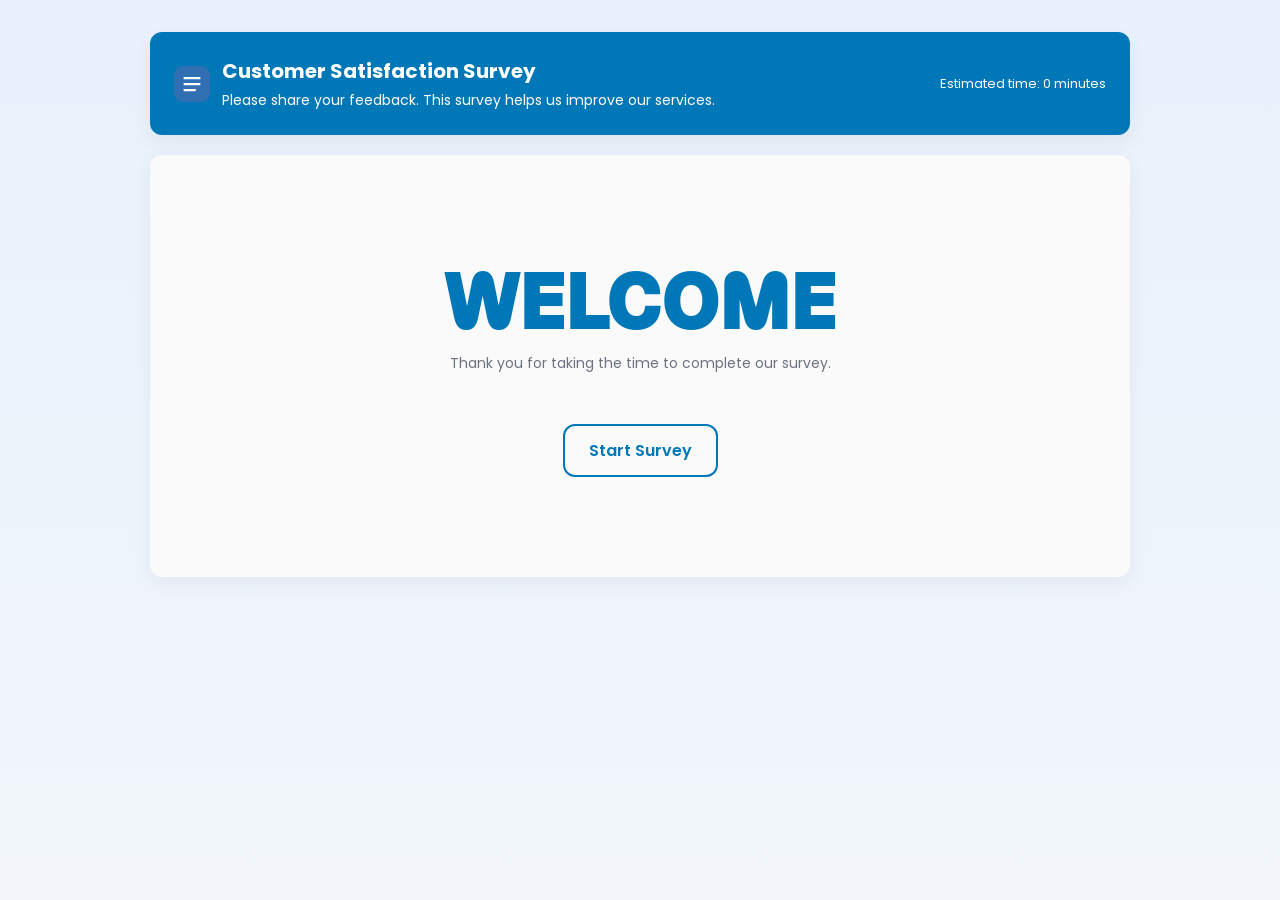
==== ad/user/index.html @ cf136464 "FILES FOR SURVEY" ====
<!doctype html>
<html lang="en">

<head>
    <meta charset="utf-8" />
    <meta name="viewport" content="width=device-width,initial-scale=1" />
    <title>Customer Satisfaction Survey</title>
    <link rel="stylesheet" href="user.css">
</head>

<body>
    <div class="container">
        <header class="card">
            <div class="title">
                <svg width="36" height="36" viewBox="0 0 24 24" fill="none" aria-hidden>
                    <rect width="24" height="24" rx="6" fill="#2f6fb2" />
                    <path d="M7 12h10M7 8h10M7 16h7" stroke="#fff" stroke-width="1.5" stroke-linecap="round"
                        stroke-linejoin="round" />
                </svg>
                <div>
                    <h1>Customer Satisfaction Survey</h1>
                    <p class="lead">Please share your feedback. This survey helps us improve our services.</p>
                </div>
            </div>
            <div style="text-align:right">
                <div id="estimatedTime">
                    Estimated time: 0 minutes
                </div>
            </div>
        </header>

        <section id="welcome" class="card welcome">
            <h2 class="momo">WELCOME</h2>
            <p class="lead">Thank you for taking the time to complete our survey.</p>
            <button id="startBtn" class="start-btn">Start Survey</button>
        </section>

        <section id="surveyWrap" class="card survey-wrap">
            <form id="surveyForm"></form>
            <div class="actions">
                <button id="clearBtn" class="btn secondary" type="button">Clear Answers</button>
                <button id="submitBtn" class="btn primary" type="button">Submit Survey</button>
            </div>
        </section>

        <section id="results" class="card results">
            <h2>Survey Results</h2>
            <div class="summary">
                <div class="score-box">
                    <div style="font-size:20px;color:var(--muted)">Overall Score</div>
                    <div id="overallScore" class="score-large">—</div>
                    <div style="font-size:20px;color:var(--muted)">out of 5</div>
                </div>
                <div class="analysis">
                    <h3>Summary</h3>
                    <p id="resultText">—</p>
                    <ul id="categoryList" style="margin:6px 0 0 18px;color:var(--muted); font-weight: 200;"></ul>
                    <div style="margin-top:14px;display:flex;gap:10px">
                        <button id="retakeBtn" class="btn secondary" type="button">Retake Survey</button>
                        <button id="finishBtn" class="btn primary" type="button">Finish</button>
                    </div>
                </div>
            </div>
        </section>
    </div>

    <script src="user-script.js" defer></script>
</body>

</html>
---- ad/user/user.css ----
@import url('https://fonts.googleapis.com/css2?family=Poppins:ital,wght@0,100;0,200;0,300;0,400;0,500;0,600;0,700;0,800;0,900;1,100;1,200;1,300;1,400;1,500;1,600;1,700;1,800;1,900&display=swap');

@import url('https://fonts.googleapis.com/css2?family=Momo+Trust+Display&family=Poppins:ital,wght@0,100;0,200;0,300;0,400;0,500;0,600;0,700;0,800;0,900;1,100;1,200;1,300;1,400;1,500;1,600;1,700;1,800;1,900&display=swap');

:root {
    --bg: #f6f8fb;
    --card: #fff;
    --accent: #2f6fb2;
    --muted: #6b7280;
    --success: #197278;
    --max-width: 980px;
}

.momo {
    font-family: Momo Trust Display;
}

* {
    box-sizing: border-box;
    font-family: Poppins;
}

html,
body {
    height: 100%;
    width: 100%;
    margin: 0;
    padding: 0;
}

body {
    margin: 0;
    font-family: Inter, system-ui, -apple-system, "Segoe UI", Roboto, "Helvetica Neue", Arial;
    background: linear-gradient(180deg, #e8f1fc 0%, #f2f6fb 100%);
    color: #111827;
    padding: 32px;
    display: flex;
    justify-content: center;
    -webkit-font-smoothing: antialiased;
    -moz-osx-font-smoothing: grayscale;
}

.container {
    width: 100%;
    max-width: var(--max-width);
}

/* Card */
.card {
    background: #fafafa;
    border-radius: 12px;
    padding: 24px;
    box-shadow: 0 6px 20px rgba(15, 23, 42, 0.06);
    margin-bottom: 20px;
}

header.card {
    background-color: #0077b6;
    display: flex;
    align-items: center;
    justify-content: space-between;
}

header .title {
    display: flex;
    gap: 12px;
    align-items: center;
    color: white;
}

h1 {
    font-size: 20px;
    margin: 0;
}

p.lead {
    margin: 4px 0 0;
    font-size: 14px;
}

#estimatedTime {
    font-size: 13px;
    color: white;
}

.welcome {
    text-align: center;
    font-size: clamp(1.5rem, 5vw, 3rem);
    padding: clamp(40px, 10vw, 100px);
    background-color: #fafafa;
}

.welcome p {
    color: var(--muted);
}

.welcome h2 {
    margin: 0;
    color: #0077b6;
}

.start-btn {
    margin-top: 50px;
    background: transparent;
    color: #0077b6;
    border: 2px solid #0077b6;
    padding: 12px 24px;
    border-radius: 12px;
    cursor: pointer;
    font-weight: 600;
    font-size: 16px;
    transition: all 0.3s ease;
}

.start-btn:hover {
    background: #0077b6;
    color: white;
    box-shadow: 0 6px 12px rgba(0, 0, 0, 0.15);
}

.start-btn:active {
    transform: translateY(1px);
}


/* Survey */
.survey-wrap {
    display: none;
    gap: 18px;
}

.question-block {
    border-radius: 10px;
    padding: 16px;
    background: linear-gradient(180deg, #fff, #fbfdff);
    display: flex;
    gap: 24px;
    align-items: center;
    justify-content: space-between;
    border: 1px solid #eef2f7;
    transition: background-color 0.3s ease, opacity 0.3s ease;
}

.question-block.answered {
    background-color: #0c0c0c;
    opacity: 0.5;
}

.question-block.answered:hover {
    opacity: 1;
    background-color: #fff;
}

.q-left {
    flex: 1;
    min-width: 260px;
}

.q-left h4 {
    margin: 0 0 6px 0;
    font-size: 15px;
}

.q-left p {
    margin: 0;
    color: var(--muted);
    font-size: 13px;
}

.q-right {
    width: 420px;
    display: flex;
    align-items: center;
    justify-content: center;
    flex-wrap: wrap;
    gap: 12px;
}

.radio-row {
    display: flex;
    gap: 30px;
    flex-wrap: wrap;
    align-items: center;
    justify-content: center;
    width: 100%;
}

.radio-btn {
    position: relative;
    display: flex;
    align-items: center;
    justify-content: center;
    cursor: pointer;
}

.radio-btn input[type="radio"] {
    position: absolute;
    opacity: 0;
    pointer-events: none;
}

.radio-label {
    display: flex;
    align-items: center;
    justify-content: center;
    border-radius: 50%;
    border: 3px solid var(--border-color, #ccc);
    background: white;
    color: rgba(107, 107, 107, 0.65);
    text-align: center;
    font-size: 8px;
    font-weight: 600;
    transition: background-color 0.25s ease, color 0.25s ease, transform 0.2s ease, box-shadow 0.2s ease;
    padding: 6px;
}

/* Sizes */
.size-large .radio-label {
    width: 60px;
    height: 60px;
}

.size-medium .radio-label {
    width: 50px;
    height: 50px;
}

.size-small .radio-label {
    width: 40px;
    height: 40px;
}

/* Hover and checked */
.radio-btn:hover .radio-label,
.radio-btn input[type="radio"]:checked+.radio-label {
    background-color: var(--fill-color);
    border-color: var(--fill-color);
    color: transparent;
}

.radio-btn:hover .radio-label {
    box-shadow: 0 0 4px var(--fill-color);
    transform: scale(1.08);
}

/* Actions Buttons */
.actions {
    display: flex;
    justify-content: space-between;
    margin-top: 18px;
    gap: 12px;
}

.btn {
    padding: 10px 14px;
    border-radius: 8px;
    border: none;
    cursor: pointer;
    font-weight: 600;
}

.btn.secondary {
    background: #eef2f8;
    color: var(--accent);
}

.btn.primary {
    background: var(--accent);
    color: white;
}

/* Results Section */
.results {
    display: none;
}

.summary {
    display: flex;
    gap: 18px;
    align-items: center;
}

.score-box {
    display: flex;
    flex-direction: column;
    justify-content: center;
    position: relative;
    width: 200px;
    height: 250px;
    padding: 20px;
    border-radius: 16px;
    text-align: center;
    color: #023e8a;

    /* Glass base */
    background: rgba(137, 207, 240, 0.1);
    border: 1px solid rgba(137, 207, 240, 0.4);
    backdrop-filter: blur(25px);
    -webkit-backdrop-filter: blur(25px);

    overflow: hidden;
    transition: transform 0.3s ease, box-shadow 0.3s ease;
}

.score-box::before {
    content: "";
    position: absolute;
    top: 0;
    left: -50%;
    width: 200%;
    height: 50%;
    background: linear-gradient(135deg,
            rgba(0, 199, 255, 0.4) 0%,
            rgba(137, 207, 240, 0.1) 60%,
            rgba(255, 255, 255, 0.0) 100%);
    transform: rotate(25deg);
    filter: blur(50px);
    pointer-events: none;
}

/* Hover lift and glow */
.score-box:hover {
    transform: translateY(-5px);
    box-shadow: 0 20px 50px rgba(0, 119, 182, 0.25),
        inset 0 0 35px rgba(255, 255, 255, 0.25);
}


.score-large {
    font-size: 48px;
    font-weight: 700;
    color: var(--accent);
}

.analysis {
    flex: 1;
    color: #1f2937;
    font-size: 14px;
}

/* Responsive Media Queries */
/* @media (max-width: 768px) {
    .q-right {
        width: 100%;
    }

    .radio-row {
        gap: 8px;
    }

    .container {
        padding: 0 16px;
    }

    .summary {
        flex-direction: column;
    }
} */

@media (max-width: 809px) {
    body {
        padding: 16px;
    }

    h1 {
        font-size: 18px;
    }

    .q-left h4 {
        font-size: 14px;
    }

    .q-left p {
        font-size: 12px;
    }

    .radio-label {
        font-size: 8px;
        padding: 4px;
    }

    .size-large .radio-label {
        width: 50px;
        height: 50px;
    }

    .size-medium .radio-label {
        width: 40px;
        height: 40px;
    }

    .size-small .radio-label {
        width: 32px;
        height: 32px;
    }

    .actions {
        flex-direction: column;
        gap: 10px;
    }

    .question-block {
        flex-direction: column;
    }

    .radio-row {
        gap: 20px;
    }
}

@media (max-width: 380px) {
    body {
        padding: 12px;
    }

    .q-right {
        width: 100%;
    }

    h1 {
        font-size: 16px;
    }

    .card {
        padding: 16px;
    }

    .q-left {
        min-width: 160px;
    }

    .q-right {
        flex-direction: row;
        gap: 8px;
    }

    .question-block {
        flex-direction: column;
    }

    .radio-row {
        gap: 6px;
        flex-direction: row;
        flex-wrap: wrap;
    }

    .radio-label {
        font-size: 7px;
        padding: 3px;
    }

    .size-large .radio-label {
        width: 36px;
        height: 36px;
    }

    .size-medium .radio-label {
        width: 28px;
        height: 28px;
    }

    .size-small .radio-label {
        width: 24px;
        height: 24px;
    }

    .summary {
        gap: 12px;
    }

    .score-box {
        min-width: 120px;
        padding: 14px;
    }

    .score-large {
        font-size: 24px;
    }

    .analysis {
        font-size: 13px;
    }
}
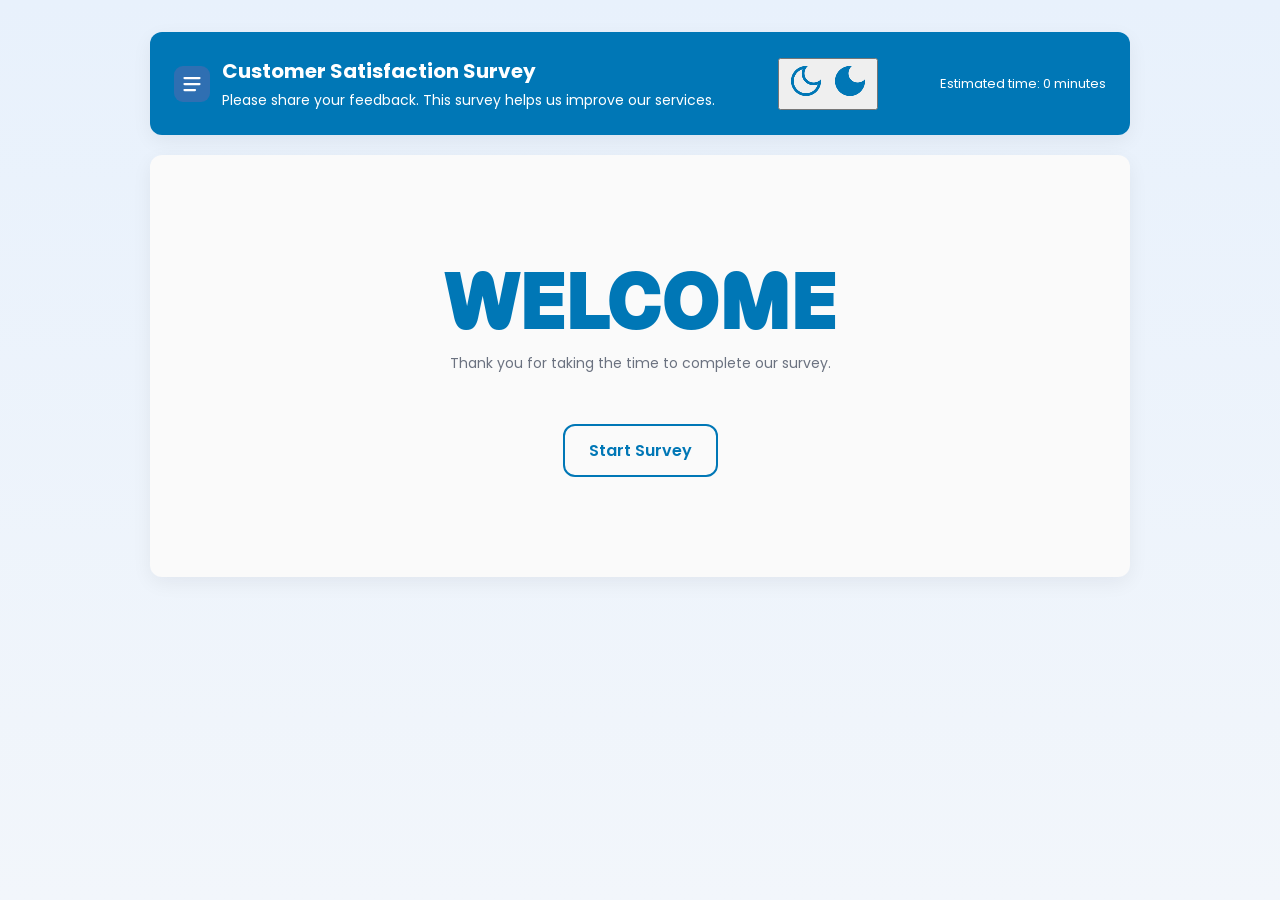
==== commit 4b2a3e6c: "DARK MODE FOR USER SIDE Added a dark mode button that switches between 2 css files using js. The scr" ====
--- a/ad/user/index.html
+++ b/ad/user/index.html
@@ -5,7 +5,7 @@
     <meta charset="utf-8" />
     <meta name="viewport" content="width=device-width,initial-scale=1" />
     <title>Customer Satisfaction Survey</title>
-    <link rel="stylesheet" href="user.css">
+    <link id="themeStylesheet" rel="stylesheet" href="user.css">
 </head>
 
 <body>
@@ -22,6 +22,12 @@
                     <p class="lead">Please share your feedback. This survey helps us improve our services.</p>
                 </div>
             </div>
+			<div>
+				<button id="switchButton" class="switchModes">
+					<img src="img/dark_0.png" alt="Dark Off">
+					<img src="img/dark_1.png" alt="Dark On">
+				</button>
+			</div>
             <div style="text-align:right">
                 <div id="estimatedTime">
                     Estimated time: 0 minutes
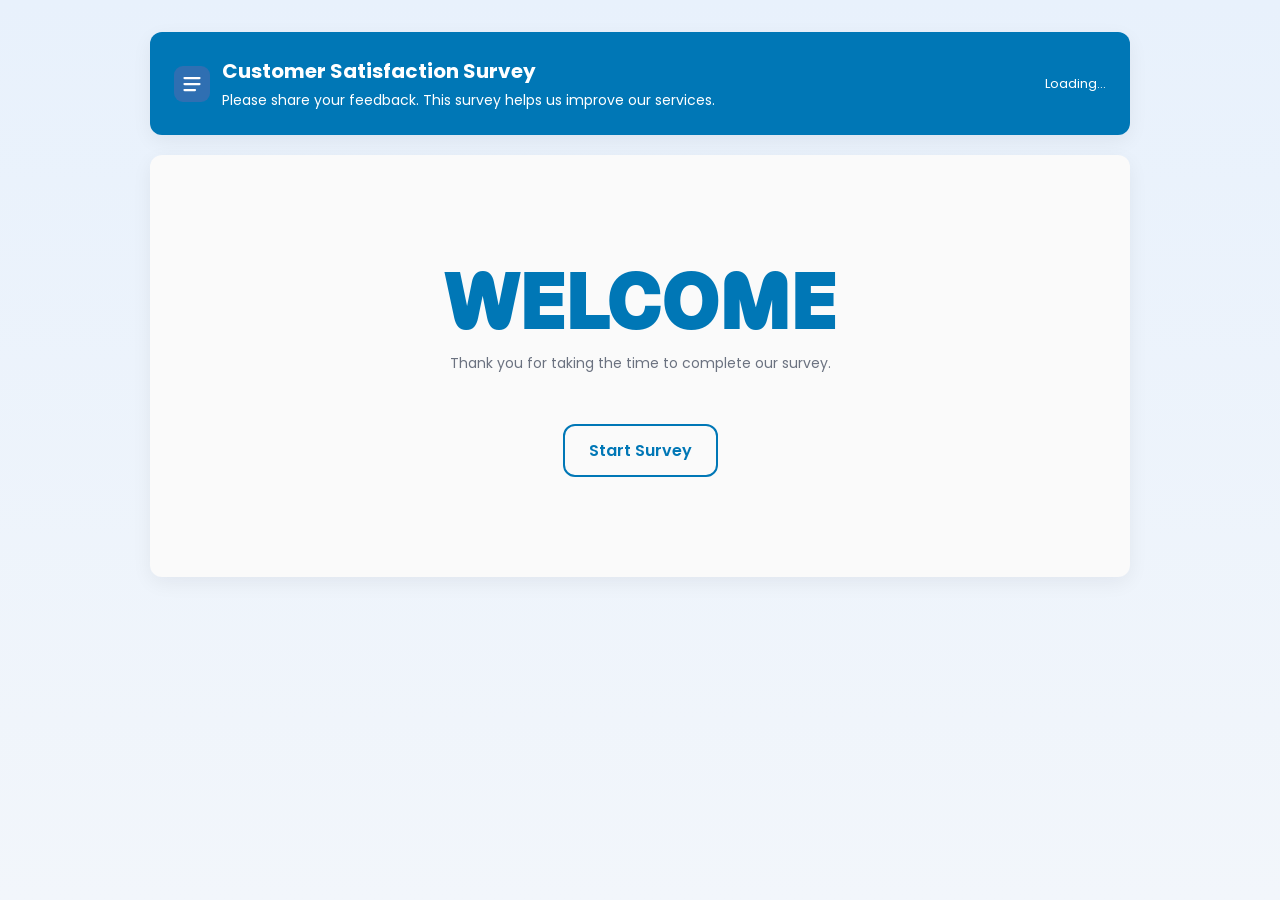
==== commit 1108e3fb: "Proper Average Time est time to finish form is now based on avg time it took for other peeps, not fr" ====
--- a/ad/user/index.html
+++ b/ad/user/index.html
@@ -5,7 +5,7 @@
     <meta charset="utf-8" />
     <meta name="viewport" content="width=device-width,initial-scale=1" />
     <title>Customer Satisfaction Survey</title>
-    <link id="themeStylesheet" rel="stylesheet" href="user.css">
+    <link rel="stylesheet" href="user.css">
 </head>
 
 <body>
@@ -22,15 +22,9 @@
                     <p class="lead">Please share your feedback. This survey helps us improve our services.</p>
                 </div>
             </div>
-			<div>
-				<button id="switchButton" class="switchModes">
-					<img src="img/dark_0.png" alt="Dark Off">
-					<img src="img/dark_1.png" alt="Dark On">
-				</button>
-			</div>
             <div style="text-align:right">
                 <div id="estimatedTime">
-                    Estimated time: 0 minutes
+                    <span id="avgTime">Loading...</span>
                 </div>
             </div>
         </header>
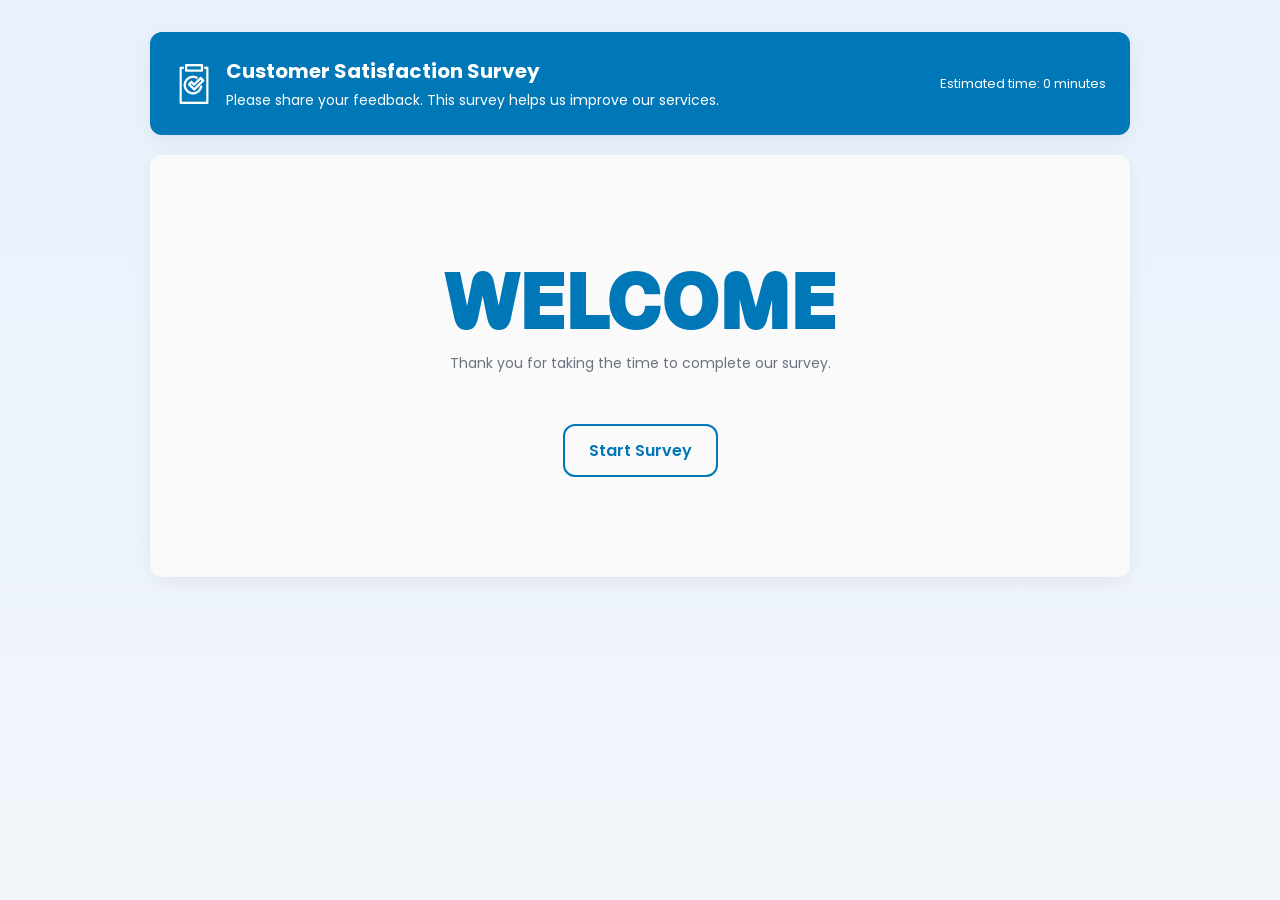
==== commit b5daa744: "..." ====
--- a/ad/user/index.html
+++ b/ad/user/index.html
@@ -12,19 +12,15 @@
     <div class="container">
         <header class="card">
             <div class="title">
-                <svg width="36" height="36" viewBox="0 0 24 24" fill="none" aria-hidden>
-                    <rect width="24" height="24" rx="6" fill="#2f6fb2" />
-                    <path d="M7 12h10M7 8h10M7 16h7" stroke="#fff" stroke-width="1.5" stroke-linecap="round"
-                        stroke-linejoin="round" />
-                </svg>
+                <img src="survey_logo.png" alt="" style="width: auto; height: 40px;">
                 <div>
                     <h1>Customer Satisfaction Survey</h1>
                     <p class="lead">Please share your feedback. This survey helps us improve our services.</p>
                 </div>
             </div>
-            <div style="text-align:right">
+            <div id="estimatedTimeContainer">
                 <div id="estimatedTime">
-                    <span id="avgTime">Loading...</span>
+                    Estimated time: 0 minutes
                 </div>
             </div>
         </header>
--- a/ad/user/user.css
+++ b/ad/user/user.css
@@ -57,7 +57,7 @@
 header.card {
     background-color: #0077b6;
     display: flex;
-    align-items: center;
+    /* align-items: center; */
     justify-content: space-between;
 }
 
@@ -67,6 +67,8 @@
     align-items: center;
     color: white;
 }
+
+
 
 h1 {
     font-size: 20px;
@@ -78,7 +80,14 @@
     font-size: 14px;
 }
 
+#estimatedTimeContainer {
+    display: flex;
+    justify-content: center;
+    align-items: center;
+}
+
 #estimatedTime {
+    display: flex;
     font-size: 13px;
     color: white;
 }
@@ -480,4 +489,52 @@
     .analysis {
         font-size: 13px;
     }
+
+    .title {
+        flex-direction: column;
+    }
+
+    .title h1 {
+        text-align: center;
+    }
+
+    .title p {
+        font-size: 10px;
+    }
+
+    .card {
+        flex-direction: column;
+    }
+
+    #estimatedTimeContainer{
+        padding-top: 15px;
+        justify-content: left;
+    }
+
+    #estimatedTime {
+        font-size: 10px;
+    }
+
+    .lead {
+        padding-top: 10px;
+    }
+}
+
+@media (max-width: 460px) {
+    .title {
+        flex-direction: column;
+    }
+
+    .title h1 {
+        text-align: center;
+    }
+
+    .card {
+        flex-direction: column;
+    }
+
+    #estimatedTimeContainer{
+        padding-top: 15px;
+        justify-content: left;
+    }
 }
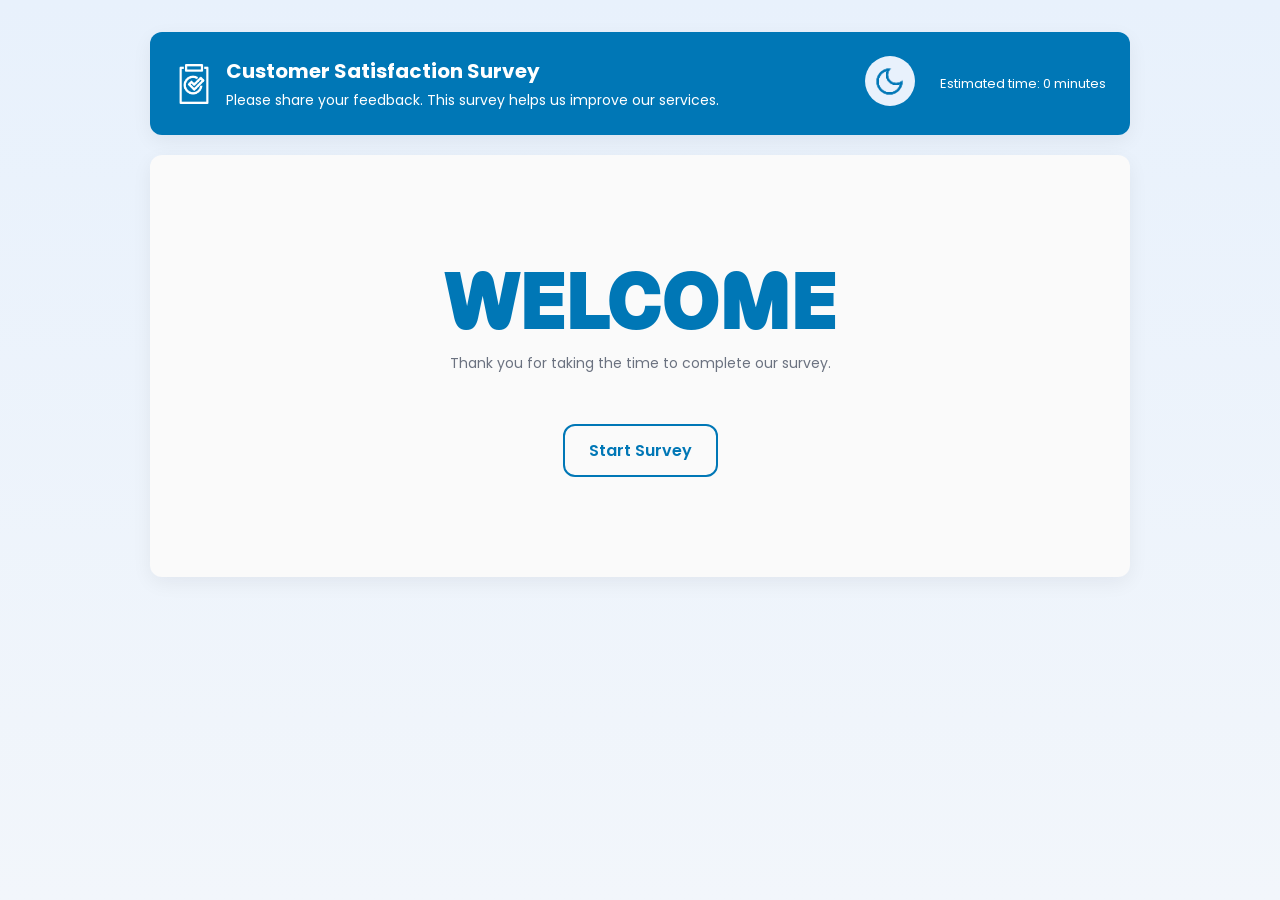
==== commit e2614add: "Merge branch 'main-hephaestus' into arisukjn-patch-3" ====
--- a/ad/user/index.html
+++ b/ad/user/index.html
@@ -5,7 +5,7 @@
     <meta charset="utf-8" />
     <meta name="viewport" content="width=device-width,initial-scale=1" />
     <title>Customer Satisfaction Survey</title>
-    <link rel="stylesheet" href="user.css">
+    <link id="themeStylesheet" rel="stylesheet" href="user.css">
 </head>
 
 <body>
@@ -18,6 +18,12 @@
                     <p class="lead">Please share your feedback. This survey helps us improve our services.</p>
                 </div>
             </div>
+			<div>
+				<button id="switchButton" class="switchModes">
+					<img src="img/dark_0.png" alt="Dark Off">
+					<img src="img/dark_1.png" alt="Dark On">
+				</button>
+			</div>
             <div id="estimatedTimeContainer">
                 <div id="estimatedTime">
                     Estimated time: 0 minutes
--- a/ad/user/user.css
+++ b/ad/user/user.css
@@ -32,6 +32,8 @@
     margin: 0;
     font-family: Inter, system-ui, -apple-system, "Segoe UI", Roboto, "Helvetica Neue", Arial;
     background: linear-gradient(180deg, #e8f1fc 0%, #f2f6fb 100%);
+	background-repeat: no-repeat;
+	background-attachment: fixed;
     color: #111827;
     padding: 32px;
     display: flex;
@@ -90,6 +92,33 @@
     display: flex;
     font-size: 13px;
     color: white;
+}
+
+.switchModes {
+	margin-left: 120px;
+	height: 50px;
+	width: 50px;
+	padding: 0;
+	border-radius: 50%;
+	border:none;
+	background-color: #e8f1fc;
+	display: flex;
+	justify-content: center;
+	align-items:center;
+	cursor: pointer;
+}
+
+.switchModes img{
+	height:35px;
+	transition: height 0.2s;
+}
+
+.switchModes img:hover{
+	height:40px;
+}
+
+.switchModes img:last-child{
+	display:none;
 }
 
 .welcome {
